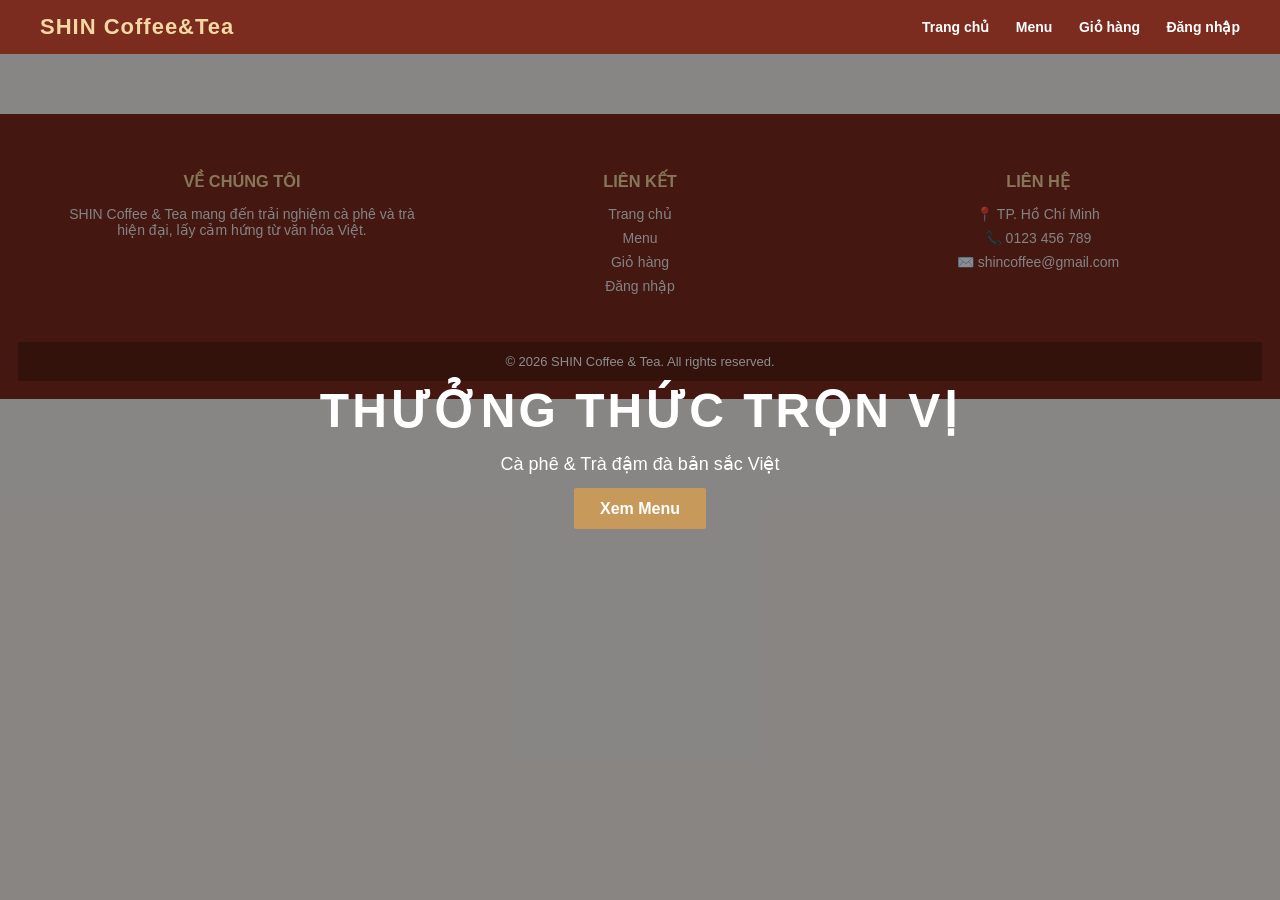
==== index.html @ 24842db2 "Refactor index.html structure and content" ====
<!DOCTYPE html>
<html lang="vi">
<head>
<meta charset="UTF-8">
<title>Shin Coffee & Tea</title>
<link rel="stylesheet" href="css/style.css">
</head>
<body>

<header class="header">
  <div class="logo">SHIN Coffee&Tea</div>
  <nav>
    <a href="index.html">Trang chủ</a>
    <a href="menu.html">Menu</a>
    <a href="cart.html">Giỏ hàng</a>
    <a href="login.html">Đăng nhập</a>
  </nav>
</header>

<section class="slider">
  <div class="slide active" style="background-image:url('https://images.unsplash.com/photo-1509042239860-f550ce710b93')">
    <div class="slide-content">
      <h1>THƯỞNG THỨC TRỌN VỊ</h1>
      <p>Cà phê & Trà đậm đà bản sắc Việt</p>
      <a href="menu.html" class="btn">Xem Menu</a>
    </div>
  </div>

  <div class="slide" style="background-image:url('https://images.unsplash.com/photo-1511920170033-f8396924c348')">
    <div class="slide-content">
      <h1>PHIN CÀ PHÊ VIỆT</h1>
      <p>Tinh hoa từ hạt cà phê tuyển chọn</p>
      <a href="menu.html" class="btn">Khám phá</a>
    </div>
  </div>

  <div class="slide" style="background-image:url('https://images.unsplash.com/photo-1523906834658-6e24ef2386f9')">
    <div class="slide-content">
      <h1>TRÀ THANH MÁT</h1>
      <p>Thư giãn mỗi ngày</p>
      <a href="menu.html" class="btn">Xem ngay</a>
    </div>
  </div>
</section>

<footer class="footer">
  <div class="footer-container">

    <div class="footer-col">
      <h3>VỀ CHÚNG TÔI</h3>
      <p>
        SHIN Coffee & Tea mang đến trải nghiệm cà phê và trà hiện đại,
        lấy cảm hứng từ văn hóa Việt.
      </p>
    </div>

    <div class="footer-col">
      <h3>LIÊN KẾT</h3>
      <a href="index.html">Trang chủ</a>
      <a href="menu.html">Menu</a>
      <a href="cart.html">Giỏ hàng</a>
      <a href="login.html">Đăng nhập</a>
    </div>

    <div class="footer-col">
      <h3>LIÊN HỆ</h3>
      <p>📍 TP. Hồ Chí Minh</p>
      <p>📞 0123 456 789</p>
      <p>✉️ shincoffee@gmail.com</p>
    </div>

  </div>

  <div class="footer-bottom">
    © 2026 SHIN Coffee & Tea. All rights reserved.
  </div>
</footer>

<!-- ✅ FILE JS SLIDER -->
<script src="js/slider.js"></script>

</body>
</html>
---- css/style.css ----
/* RESET */
* {
  margin: 0;
  padding: 0;
  box-sizing: border-box;
}

/* FONT + BODY */
body {
  font-family: Arial, Helvetica, sans-serif;
  background-color: #f7f3ef;
  color: #2c2c2c;
}

/* ===== HEADER (Giống Highlands) ===== */
.header {
  position: sticky;
  top: 0;
  z-index: 1000;
  background: #7b2c1f;
  padding: 14px 40px;
  display: flex;
  justify-content: space-between;
  align-items: center;
}

.logo {
  font-size: 22px;
  font-weight: bold;
  color: #f5d7a3;
  letter-spacing: 1px;
}

.header nav a {
  color: white;
  text-decoration: none;
  margin-left: 22px;
  font-weight: bold;
  font-size: 14px;
}

.header nav a:hover {
  color: #f5d7a3;
}

/* ===== HERO BANNER ===== */
.hero {
  width: 100%;
  height: 80vh;
  background:
    linear-gradient(rgba(0,0,0,0.45), rgba(0,0,0,0.45)),
    url("https://images.unsplash.com/photo-1509042239860-f550ce710b93");
  background-size: cover;
  background-position: center;
  display: flex;
  align-items: center;
  justify-content: center;
}

.hero-content {
  text-align: center;
  color: white;
}

.hero-content h1 {
  font-size: 48px;
  letter-spacing: 3px;
  margin-bottom: 15px;
}

.hero-content p {
  font-size: 18px;
  margin-bottom: 25px;
}

/* ===== BUTTON CHUNG ===== */
.btn,
.hero-content a {
  background: #c79a5b;
  color: white;
  text-decoration: none;
  padding: 12px 26px;
  font-weight: bold;
  border-radius: 2px;
}

.btn:hover,
.hero-content a:hover {
  background: #a97c43;
}

/* ===== TITLE ===== */
.title {
  text-align: center;
  font-size: 34px;
  font-weight: bold;
  color: #7b2c1f;
  margin: 50px 0 30px;
}

/* ===== PRODUCT GRID ===== */
.product-grid {
  display: grid;
  grid-template-columns: repeat(auto-fit, minmax(230px, 1fr));
  gap: 25px;
  padding: 0 40px 60px;
}

/* ===== CARD SẢN PHẨM ===== */
.card {
  background: white;
  border-radius: 4px;
  box-shadow: 0 4px 15px rgba(0,0,0,0.08);
  overflow: hidden;
  transition: transform 0.2s, box-shadow 0.2s;
}

.card:hover {
  transform: translateY(-6px);
  box-shadow: 0 8px 25px rgba(0,0,0,0.15);
}

.card img {
  width: 100%;
  height: 180px;
  object-fit: cover;
}

.card h3 {
  padding: 12px;
  font-size: 18px;
}

.price {
  color: #7b2c1f;
  font-weight: bold;
  padding: 0 12px;
}

/* ===== BUTTON MUA ===== */
.card button {
  width: calc(100% - 24px);
  margin: 12px;
  padding: 10px;
  background: #7b2c1f;
  color: white;
  border: none;
  font-weight: bold;
  cursor: pointer;
}

.card button:hover {
  background: #a53b2a;
}

/* ===== LOGIN BOX ===== */
.login-box {
  width: 320px;
  margin: 120px auto;
  padding: 30px;
  background: white;
  box-shadow: 0 4px 20px rgba(0,0,0,0.1);
}

.login-box h2 {
  text-align: center;
  color: #7b2c1f;
  margin-bottom: 20px;
}

.login-box input {
  width: 100%;
  padding: 10px;
  margin-bottom: 12px;
}

.login-box button {
  width: 100%;
  padding: 10px;
  background: #7b2c1f;
  color: white;
  border: none;
  font-weight: bold;
  margin-top: 10px;
}

/* ===== FOOTER ===== */
footer {
  background: #7b2c1f;
  color: white;
  text-align: center;
  padding: 18px;
  font-size: 14px;
}

/* ===== MOBILE ===== */
@media (max-width: 768px) {
  .hero-content h1 {
    font-size: 34px;
  }

  .header {
    flex-direction: column;
  }

  .header nav {
    margin-top: 10px;
  }
}
``
/* ===== SLIDER HIGHLANDS STYLE ===== */
.slider {
  position: relative;
  height: 80vh;
  overflow: hidden;
}

.slide {
  position: absolute;
  inset: 0;
  background-size: cover;
  background-position: center;
  opacity: 0;
  transition: opacity 1s ease-in-out;
  display: flex;
  align-items: center;
  justify-content: center;
}

.slide.active {
  opacity: 1;
}

.slide::before {
  content: "";
  position: absolute;
  inset: 0;
  background: rgba(0,0,0,0.45);
}

.slide-content {
  position: relative;
  color: white;
  text-align: center;
  z-index: 2;
}

.slide-content h1 {
  font-size: 48px;
  letter-spacing: 3px;
  margin-bottom: 15px;
}

.slide-content p {
  font-size: 18px;
  margin-bottom: 25px;
}
/* ===== FOOTER ===== */
.footer {
  background: #7b2c1f;
  color: white;
  margin-top: 60px;
}

.footer-container {
  display: grid;
  grid-template-columns: repeat(auto-fit, minmax(220px, 1fr));
  padding: 40px;
  gap: 30px;
}

.footer-col h3 {
  color: #f5d7a3;
  margin-bottom: 15px;
}

.footer-col p,
.footer-col a {
  font-size: 14px;
  color: #eee;
  text-decoration: none;
  display: block;
  margin-bottom: 8px;
}

.footer-col a:hover {
  color: #f5d7a3;
}

.footer-bottom {
  text-align: center;
  background: #5e2016;
  padding: 12px;
  font-size: 13px;
}
``
/* FIX HEADER ĐÈ SLIDER */
.slider {
  margin-top: 70px;
}
``
body {
  position: relative;
}
``
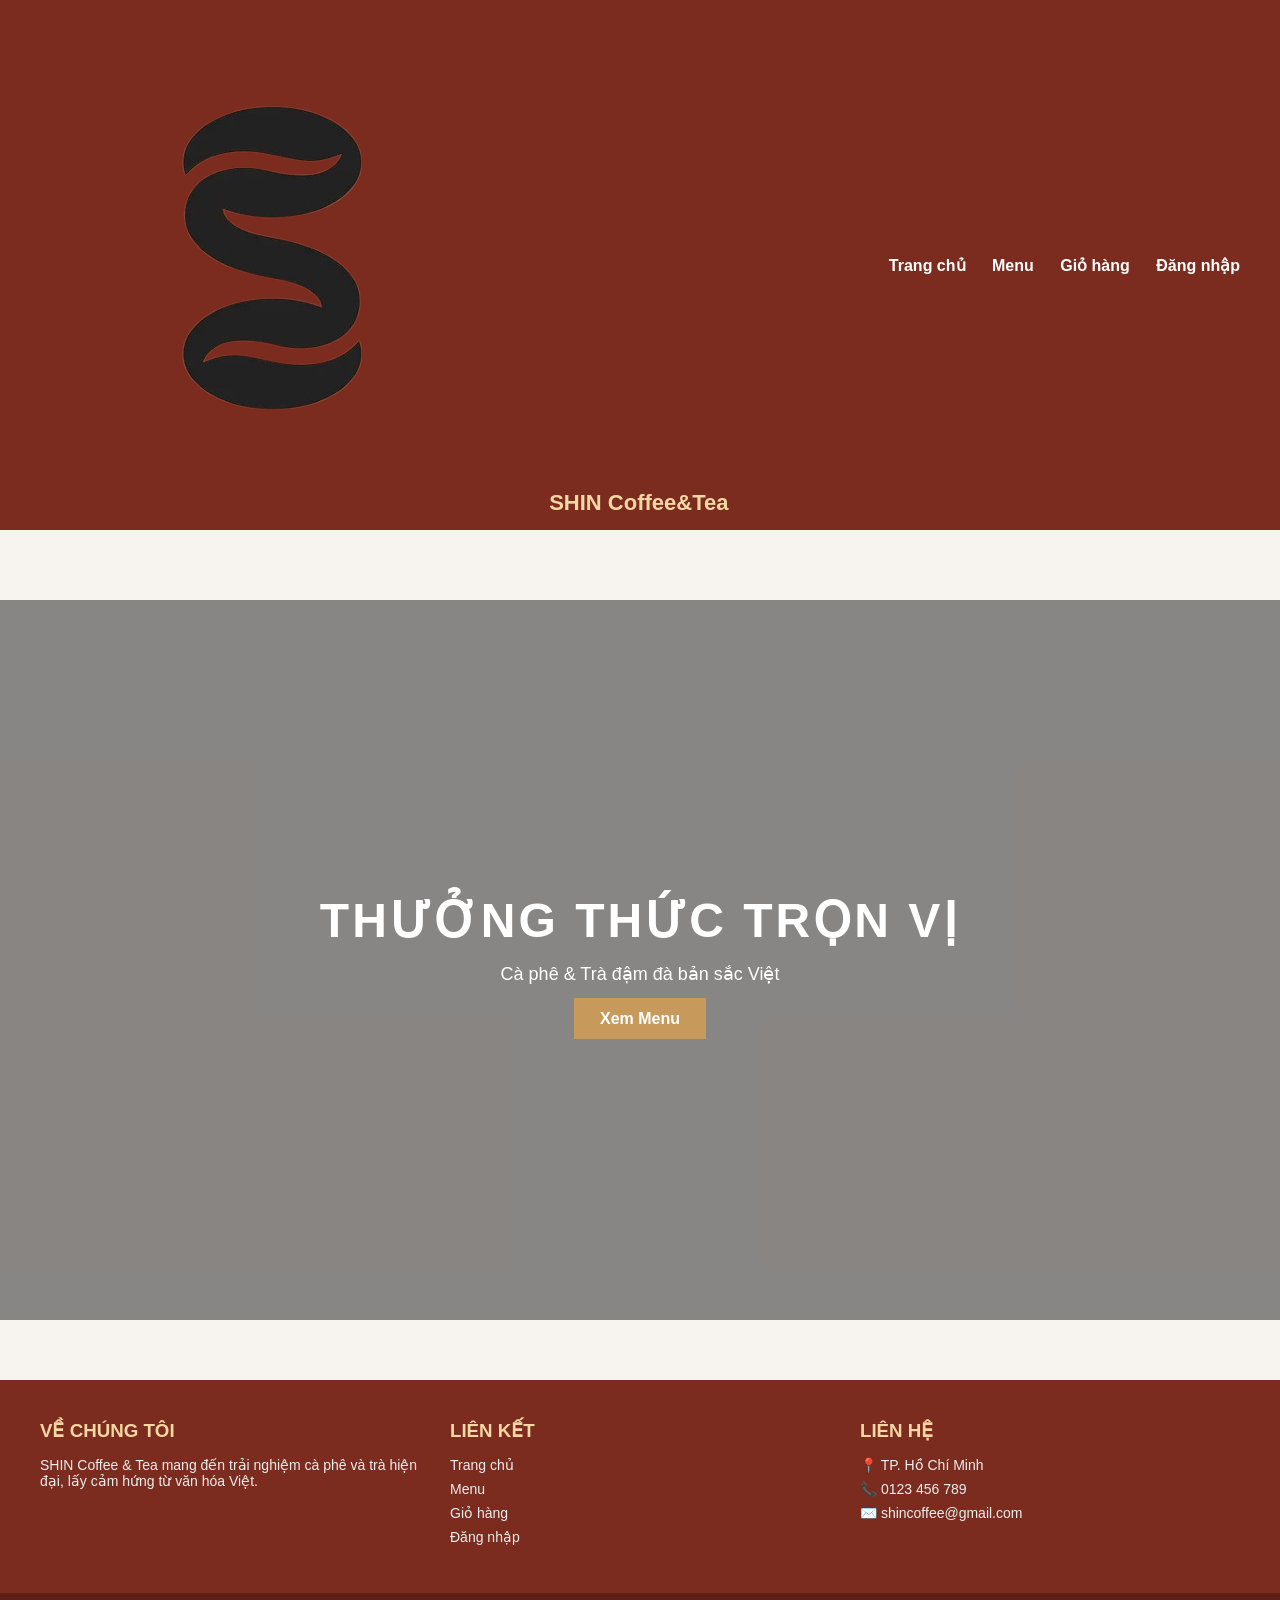
==== commit 4fd4fa46: "Update index.html with logo and footer content" ====
--- a/index.html
+++ b/index.html
@@ -8,7 +8,10 @@
 <body>
 
 <header class="header">
-  <div class="logo">SHIN Coffee&Tea</div>
+  <div class="logo">
+  <img src="images/logo.png" alt="SHIN Coffee & Tea">
+  <span>SHIN Coffee&Tea</span>
+</div>
   <nav>
     <a href="index.html">Trang chủ</a>
     <a href="menu.html">Menu</a>
--- a/css/style.css
+++ b/css/style.css
@@ -5,14 +5,14 @@
   box-sizing: border-box;
 }
 
-/* FONT + BODY */
+/* BODY */
 body {
   font-family: Arial, Helvetica, sans-serif;
   background-color: #f7f3ef;
   color: #2c2c2c;
 }
 
-/* ===== HEADER (Giống Highlands) ===== */
+/* ===== HEADER ===== */
 .header {
   position: sticky;
   top: 0;
@@ -28,7 +28,6 @@
   font-size: 22px;
   font-weight: bold;
   color: #f5d7a3;
-  letter-spacing: 1px;
 }
 
 .header nav a {
@@ -36,182 +35,17 @@
   text-decoration: none;
   margin-left: 22px;
   font-weight: bold;
-  font-size: 14px;
 }
 
 .header nav a:hover {
   color: #f5d7a3;
 }
 
-/* ===== HERO BANNER ===== */
-.hero {
-  width: 100%;
-  height: 80vh;
-  background:
-    linear-gradient(rgba(0,0,0,0.45), rgba(0,0,0,0.45)),
-    url("https://images.unsplash.com/photo-1509042239860-f550ce710b93");
-  background-size: cover;
-  background-position: center;
-  display: flex;
-  align-items: center;
-  justify-content: center;
-}
-
-.hero-content {
-  text-align: center;
-  color: white;
-}
-
-.hero-content h1 {
-  font-size: 48px;
-  letter-spacing: 3px;
-  margin-bottom: 15px;
-}
-
-.hero-content p {
-  font-size: 18px;
-  margin-bottom: 25px;
-}
-
-/* ===== BUTTON CHUNG ===== */
-.btn,
-.hero-content a {
-  background: #c79a5b;
-  color: white;
-  text-decoration: none;
-  padding: 12px 26px;
-  font-weight: bold;
-  border-radius: 2px;
-}
-
-.btn:hover,
-.hero-content a:hover {
-  background: #a97c43;
-}
-
-/* ===== TITLE ===== */
-.title {
-  text-align: center;
-  font-size: 34px;
-  font-weight: bold;
-  color: #7b2c1f;
-  margin: 50px 0 30px;
-}
-
-/* ===== PRODUCT GRID ===== */
-.product-grid {
-  display: grid;
-  grid-template-columns: repeat(auto-fit, minmax(230px, 1fr));
-  gap: 25px;
-  padding: 0 40px 60px;
-}
-
-/* ===== CARD SẢN PHẨM ===== */
-.card {
-  background: white;
-  border-radius: 4px;
-  box-shadow: 0 4px 15px rgba(0,0,0,0.08);
-  overflow: hidden;
-  transition: transform 0.2s, box-shadow 0.2s;
-}
-
-.card:hover {
-  transform: translateY(-6px);
-  box-shadow: 0 8px 25px rgba(0,0,0,0.15);
-}
-
-.card img {
-  width: 100%;
-  height: 180px;
-  object-fit: cover;
-}
-
-.card h3 {
-  padding: 12px;
-  font-size: 18px;
-}
-
-.price {
-  color: #7b2c1f;
-  font-weight: bold;
-  padding: 0 12px;
-}
-
-/* ===== BUTTON MUA ===== */
-.card button {
-  width: calc(100% - 24px);
-  margin: 12px;
-  padding: 10px;
-  background: #7b2c1f;
-  color: white;
-  border: none;
-  font-weight: bold;
-  cursor: pointer;
-}
-
-.card button:hover {
-  background: #a53b2a;
-}
-
-/* ===== LOGIN BOX ===== */
-.login-box {
-  width: 320px;
-  margin: 120px auto;
-  padding: 30px;
-  background: white;
-  box-shadow: 0 4px 20px rgba(0,0,0,0.1);
-}
-
-.login-box h2 {
-  text-align: center;
-  color: #7b2c1f;
-  margin-bottom: 20px;
-}
-
-.login-box input {
-  width: 100%;
-  padding: 10px;
-  margin-bottom: 12px;
-}
-
-.login-box button {
-  width: 100%;
-  padding: 10px;
-  background: #7b2c1f;
-  color: white;
-  border: none;
-  font-weight: bold;
-  margin-top: 10px;
-}
-
-/* ===== FOOTER ===== */
-footer {
-  background: #7b2c1f;
-  color: white;
-  text-align: center;
-  padding: 18px;
-  font-size: 14px;
-}
-
-/* ===== MOBILE ===== */
-@media (max-width: 768px) {
-  .hero-content h1 {
-    font-size: 34px;
-  }
-
-  .header {
-    flex-direction: column;
-  }
-
-  .header nav {
-    margin-top: 10px;
-  }
-}
-``
-/* ===== SLIDER HIGHLANDS STYLE ===== */
+/* ===== SLIDER ===== */
 .slider {
   position: relative;
   height: 80vh;
+  margin-top: 70px;
   overflow: hidden;
 }
 
@@ -235,14 +69,14 @@
   content: "";
   position: absolute;
   inset: 0;
-  background: rgba(0,0,0,0.45);
+  background: rgba(0, 0, 0, 0.45);
 }
 
 .slide-content {
   position: relative;
-  color: white;
+  z-index: 2;
   text-align: center;
-  z-index: 2;
+  color: white;
 }
 
 .slide-content h1 {
@@ -255,6 +89,20 @@
   font-size: 18px;
   margin-bottom: 25px;
 }
+
+/* BUTTON */
+.btn {
+  background: #c79a5b;
+  color: white;
+  text-decoration: none;
+  padding: 12px 26px;
+  font-weight: bold;
+}
+
+.btn:hover {
+  background: #a97c43;
+}
+
 /* ===== FOOTER ===== */
 .footer {
   background: #7b2c1f;
@@ -293,13 +141,83 @@
   padding: 12px;
   font-size: 13px;
 }
+
+/* ===== MOBILE ===== */
+@media (max-width: 768px) {
+  .slide-content h1 {
+    font-size: 34px;
+  }
+
+  .header {
+    flex-direction: column;
+  }
+
+  .header nav {
+    margin-top: 10px;
+  }
+}
+/* ===== MENU ===== */
+.menu-title {
+  text-align: center;
+  font-size: 36px;
+  color: #7b2c1f;
+  margin: 40px 0 20px;
+}
+
+.menu-section {
+  max-width: 1100px;
+  margin: 0 auto 40px;
+  padding: 0 20px;
+}
+
+.menu-section h3 {
+  color: #7b2c1f;
+  margin-bottom: 15px;
+  border-bottom: 2px solid #c79a5b;
+  display: inline-block;
+}
+
+.menu-grid {
+  display: grid;
+  grid-template-columns: repeat(auto-fit, minmax(220px, 1fr));
+  gap: 20px;
+}
+
+.menu-item {
+  background: white;
+  display: flex;
+  align-items: center;
+  padding: 10px;
+  box-shadow: 0 2px 8px rgba(0,0,0,0.08);
+}
+
+.menu-item img {
+  width: 70px;
+  height: 70px;
+  object-fit: cover;
+  margin-right: 10px;
+}
+
+.menu-info {
+  flex: 1;
+}
+
+.menu-info h4 {
+  font-size: 15px;
+  margin-bottom: 4px;
+}
+
+.menu-info span {
+  color: #7b2c1f;
+  font-weight: bold;
+}
+
+.menu-item button {
+  background: #7b2c1f;
+  color: white;
+  border: none;
+  width: 30px;
+  height: 30px;
+  cursor: pointer;
+}
 ``
-/* FIX HEADER ĐÈ SLIDER */
-.slider {
-  margin-top: 70px;
-}
-``
-body {
-  position: relative;
-}
-``
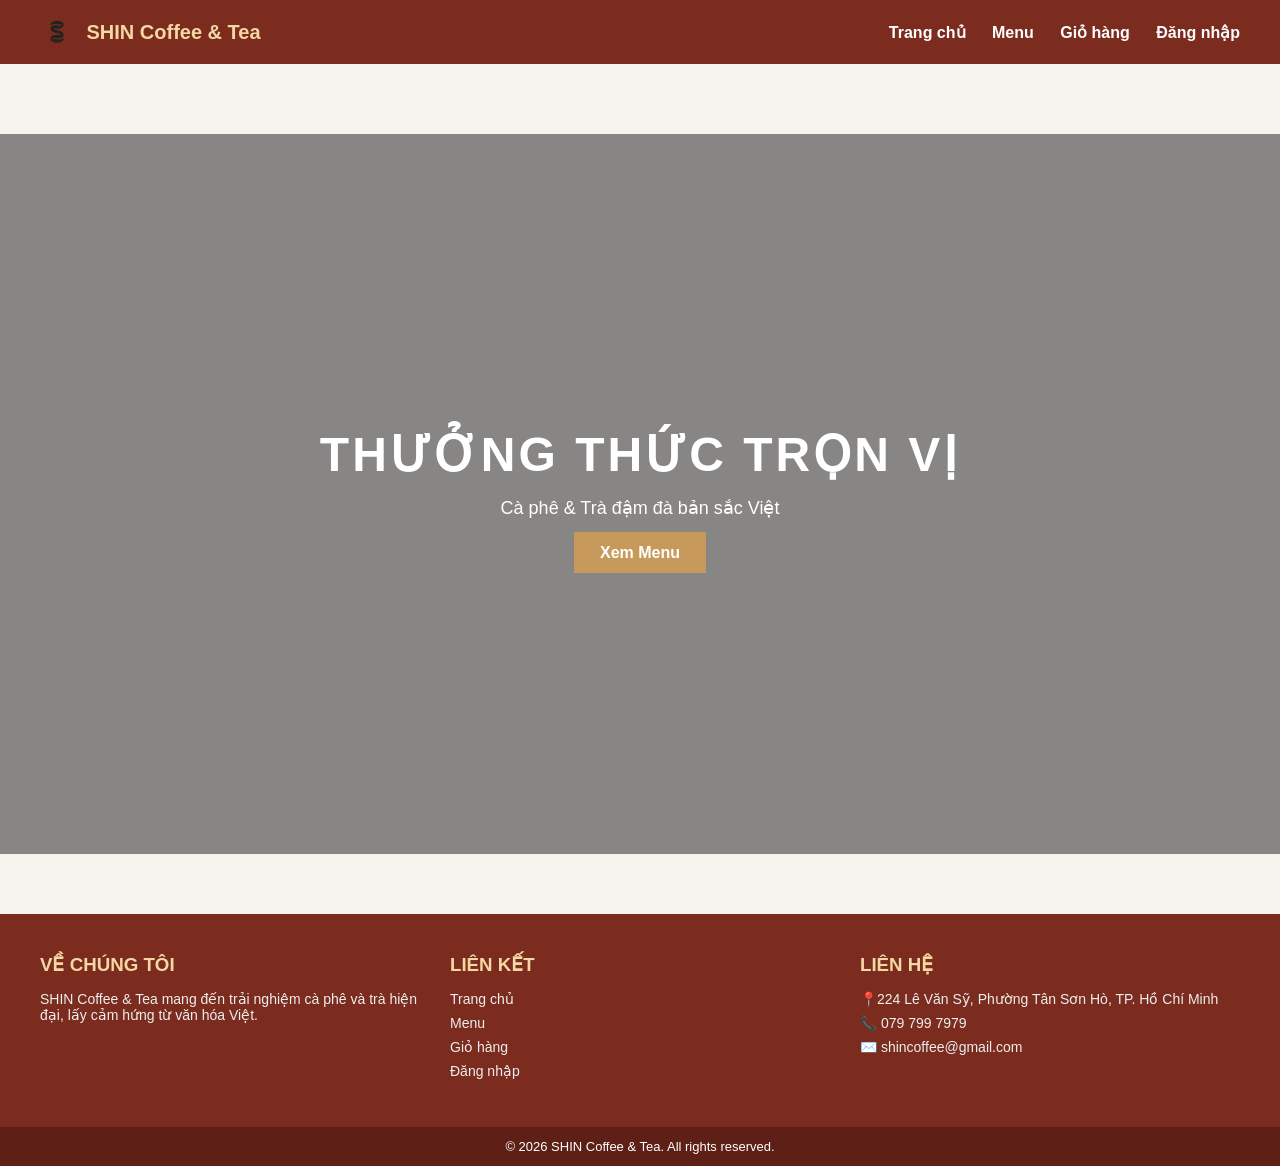
==== commit f6b95fd2: "Modify footer details in index.html Updated footer contact information and address." ====
--- a/index.html
+++ b/index.html
@@ -10,7 +10,7 @@
 <header class="header">
   <div class="logo">
   <img src="images/logo.png" alt="SHIN Coffee & Tea">
-  <span>SHIN Coffee&Tea</span>
+  <span>SHIN Coffee & Tea</span>
 </div>
   <nav>
     <a href="index.html">Trang chủ</a>
@@ -67,8 +67,8 @@
 
     <div class="footer-col">
       <h3>LIÊN HỆ</h3>
-      <p>📍 TP. Hồ Chí Minh</p>
-      <p>📞 0123 456 789</p>
+      <p>📍224 Lê Văn Sỹ, Phường Tân Sơn Hò, TP. Hồ Chí Minh</p>
+      <p>📞 079 799 7979</p>
       <p>✉️ shincoffee@gmail.com</p>
     </div>
 
--- a/css/style.css
+++ b/css/style.css
@@ -24,11 +24,21 @@
   align-items: center;
 }
 
+
 .logo {
-  font-size: 22px;
-  font-weight: bold;
-  color: #f5d7a3;
-}
+  display: flex;
+  align-items: center;
+  gap: 10px;
+  font-size: 20px;
+  font-weight: bold;
+  color: #f5d7a3;
+}
+
+.logo img {
+  height: 36px;
+  width: auto;
+}
+
 
 .header nav a {
   color: white;
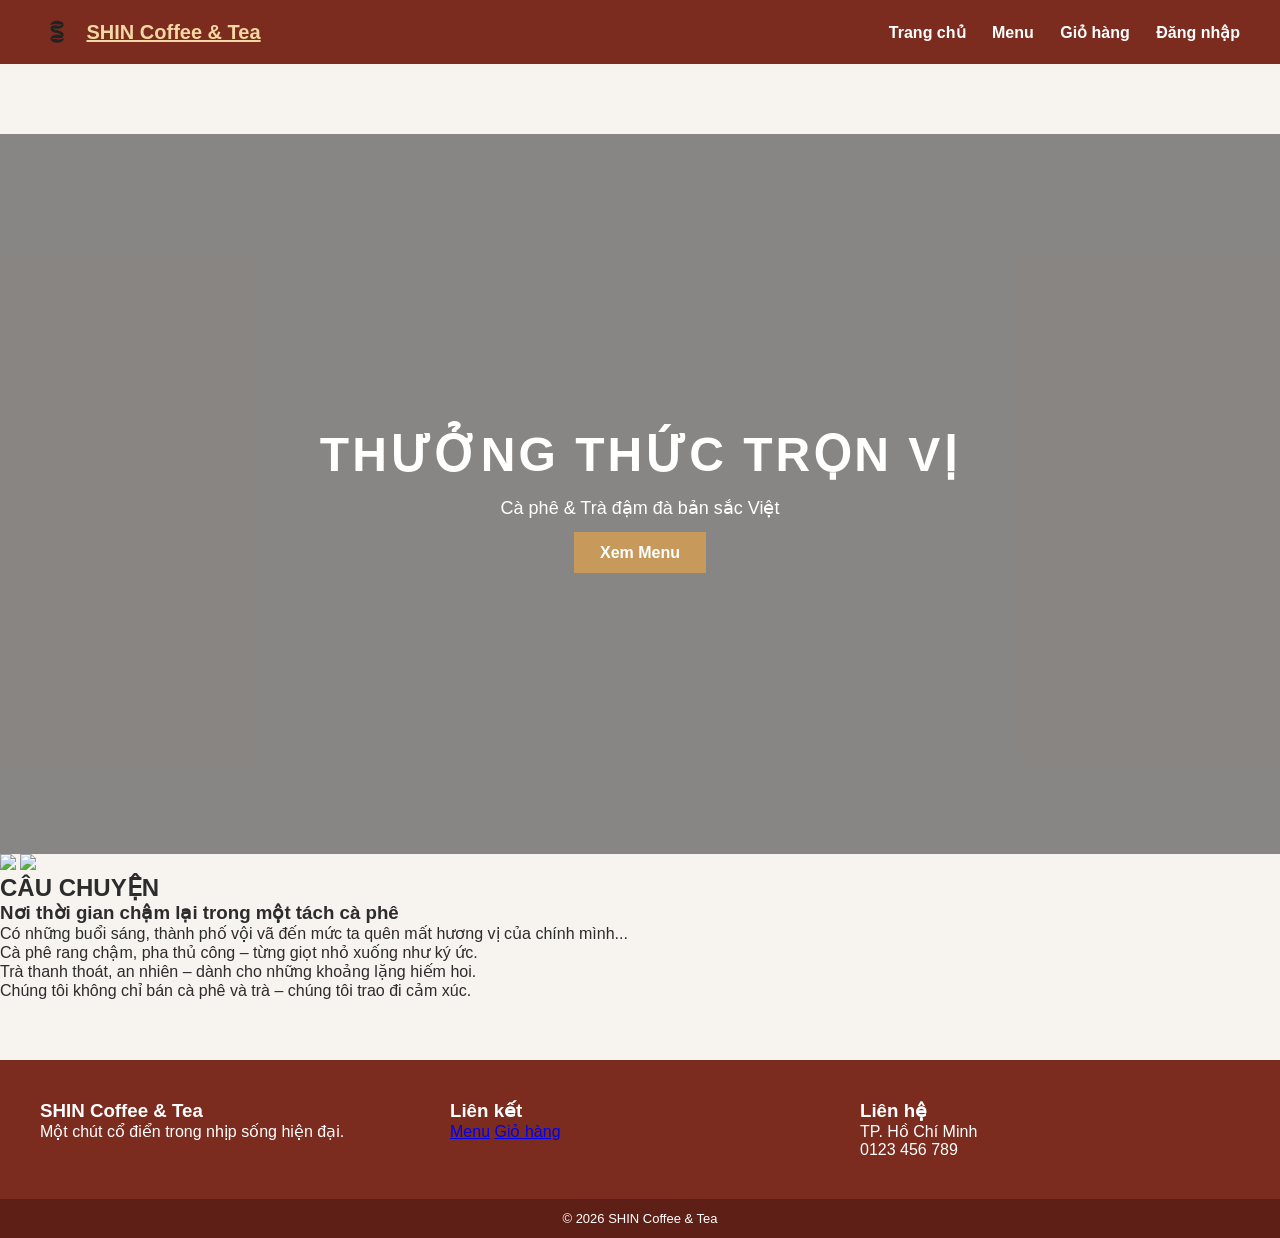
==== commit 25241a50: "Refactor index.html structure and content" ====
--- a/index.html
+++ b/index.html
@@ -1,17 +1,17 @@
 <!DOCTYPE html>
 <html lang="vi">
 <head>
-<meta charset="UTF-8">
-<title>Shin Coffee & Tea</title>
-<link rel="stylesheet" href="css/style.css">
+  <meta charset="UTF-8">
+  <title>SHIN Coffee & Tea</title>
+  <link rel="stylesheet" href="css/style.css">
 </head>
 <body>
 
 <header class="header">
-  <div class="logo">
-  <img src="images/logo.png" alt="SHIN Coffee & Tea">
-  <span>SHIN Coffee & Tea</span>
-</div>
+  <a href="index.html" class="logo">
+    <img src="images/logo.png" alt="SHIN Coffee & Tea">
+    <span>SHIN Coffee & Tea</span>
+  </a>
   <nav>
     <a href="index.html">Trang chủ</a>
     <a href="menu.html">Menu</a>
@@ -46,41 +46,43 @@
   </div>
 </section>
 
+<section class="story">
+  <div class="story-container">
+    <div class="story-image">
+      <img src="https://images.unsplash.com/photo-1495474472287-4d71bcdd2085">
+      <img src="https://images.unsplash.com/photo-1504754524776-8f4f37790ca0">
+    </div>
+    <div class="story-content">
+      <h2>CÂU CHUYỆN</h2>
+      <h3>Nơi thời gian chậm lại trong một tách cà phê</h3>
+      <p>Có những buổi sáng, thành phố vội vã đến mức ta quên mất hương vị của chính mình...</p>
+      <p>Cà phê rang chậm, pha thủ công – từng giọt nhỏ xuống như ký ức.</p>
+      <p>Trà thanh thoát, an nhiên – dành cho những khoảng lặng hiếm hoi.</p>
+      <p class="highlight">Chúng tôi không chỉ bán cà phê và trà – chúng tôi trao đi cảm xúc.</p>
+    </div>
+  </div>
+</section>
+
 <footer class="footer">
   <div class="footer-container">
-
-    <div class="footer-col">
-      <h3>VỀ CHÚNG TÔI</h3>
-      <p>
-        SHIN Coffee & Tea mang đến trải nghiệm cà phê và trà hiện đại,
-        lấy cảm hứng từ văn hóa Việt.
-      </p>
+    <div>
+      <h3>SHIN Coffee & Tea</h3>
+      <p>Một chút cổ điển trong nhịp sống hiện đại.</p>
     </div>
-
-    <div class="footer-col">
-      <h3>LIÊN KẾT</h3>
-      <a href="index.html">Trang chủ</a>
+    <div>
+      <h3>Liên kết</h3>
       <a href="menu.html">Menu</a>
       <a href="cart.html">Giỏ hàng</a>
-      <a href="login.html">Đăng nhập</a>
     </div>
-
-    <div class="footer-col">
-      <h3>LIÊN HỆ</h3>
-      <p>📍224 Lê Văn Sỹ, Phường Tân Sơn Hò, TP. Hồ Chí Minh</p>
-      <p>📞 079 799 7979</p>
-      <p>✉️ shincoffee@gmail.com</p>
+    <div>
+      <h3>Liên hệ</h3>
+      <p>TP. Hồ Chí Minh</p>
+      <p>0123 456 789</p>
     </div>
-
   </div>
-
-  <div class="footer-bottom">
-    © 2026 SHIN Coffee & Tea. All rights reserved.
-  </div>
+  <div class="footer-bottom">© 2026 SHIN Coffee & Tea</div>
 </footer>
 
-<!-- ✅ FILE JS SLIDER -->
 <script src="js/slider.js"></script>
-
 </body>
 </html>
--- a/css/style.css
+++ b/css/style.css
@@ -231,3 +231,48 @@
   cursor: pointer;
 }
 ``
+/* ===== CART ===== */
+.cart-container {
+  max-width: 900px;
+  margin: 0 auto;
+  padding: 20px;
+}
+
+.cart-item {
+  display: flex;
+  align-items: center;
+  background: white;
+  padding: 12px;
+  margin-bottom: 12px;
+  box-shadow: 0 2px 8px rgba(0,0,0,0.1);
+}
+
+.cart-item img {
+  width: 70px;
+  height: 70px;
+  object-fit: cover;
+  margin-right: 15px;
+}
+
+.cart-info {
+  flex: 1;
+}
+
+.cart-item button {
+  background: #7b2c1f;
+  color: white;
+  border: none;
+  padding: 6px 10px;
+  cursor: pointer;
+}
+
+.cart-summary {
+  max-width: 900px;
+  margin: 20px auto;
+  padding: 20px;
+  background: #fff;
+  display: flex;
+  justify-content: space-between;
+  align-items: center;
+}
+``
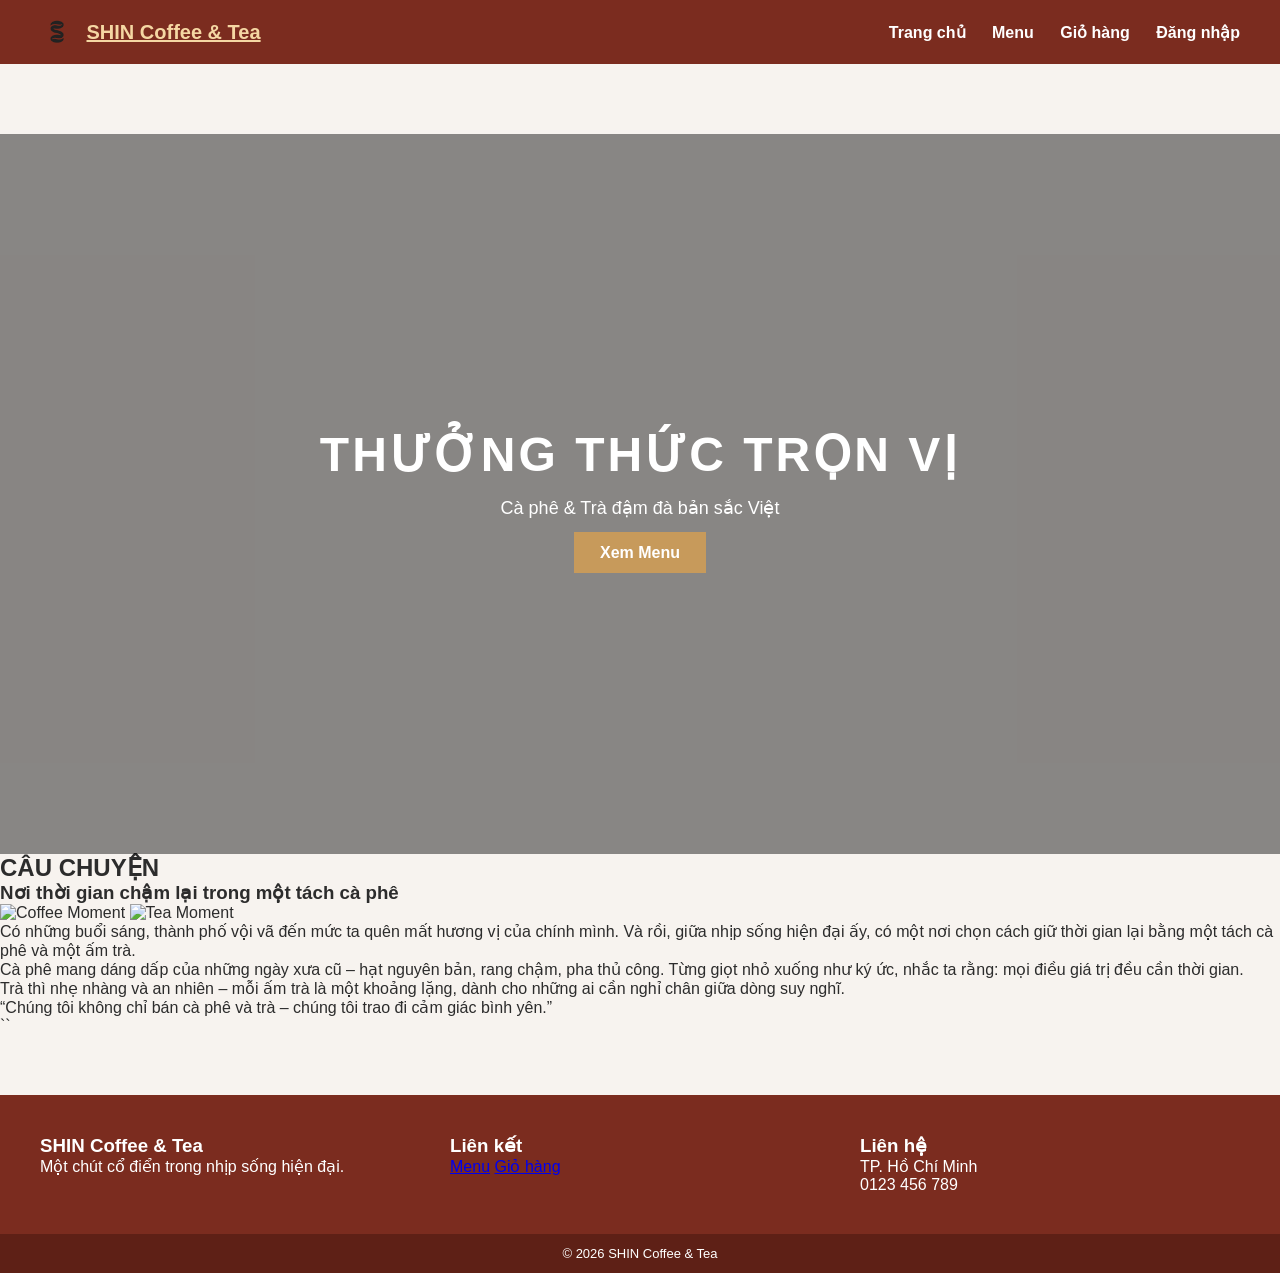
==== commit 311d6db8: "Update index.html" ====
--- a/index.html
+++ b/index.html
@@ -46,22 +46,48 @@
   </div>
 </section>
 
-<section class="story">
-  <div class="story-container">
-    <div class="story-image">
-      <img src="https://images.unsplash.com/photo-1495474472287-4d71bcdd2085">
-      <img src="https://images.unsplash.com/photo-1504754524776-8f4f37790ca0">
+<section class="story fade-in">
+  <div class="story-wrapper">
+
+    <h2 class="story-title">CÂU CHUYỆN</h2>
+    <h3 class="story-subtitle">
+      Nơi thời gian chậm lại trong một tách cà phê
+    </h3>
+
+    <div class="story-media">
+      <img src="https://images.unsplash.com/photo-1495474472287-4d71bcdd2085" alt="Coffee Moment">
+      <img src="https://images.unsplash.com/photo-1504754524776-8f4f37790ca0" alt="Tea Moment">
     </div>
-    <div class="story-content">
-      <h2>CÂU CHUYỆN</h2>
-      <h3>Nơi thời gian chậm lại trong một tách cà phê</h3>
-      <p>Có những buổi sáng, thành phố vội vã đến mức ta quên mất hương vị của chính mình...</p>
-      <p>Cà phê rang chậm, pha thủ công – từng giọt nhỏ xuống như ký ức.</p>
-      <p>Trà thanh thoát, an nhiên – dành cho những khoảng lặng hiếm hoi.</p>
-      <p class="highlight">Chúng tôi không chỉ bán cà phê và trà – chúng tôi trao đi cảm xúc.</p>
+
+    <div class="story-text">
+      <p>
+        Có những buổi sáng, thành phố vội vã đến mức ta quên mất hương vị của chính mình.
+        Và rồi, giữa nhịp sống hiện đại ấy, có một nơi chọn cách giữ thời gian lại
+        bằng một tách cà phê và một ấm trà.
+      </p>
+
+      <p>
+        Cà phê mang dáng dấp của những ngày xưa cũ –
+        hạt nguyên bản, rang chậm, pha thủ công.
+        Từng giọt nhỏ xuống như ký ức, nhắc ta rằng:
+        mọi điều giá trị đều cần thời gian.
+      </p>
+
+      <p>
+        Trà thì nhẹ nhàng và an nhiên –
+        mỗi ấm trà là một khoảng lặng,
+        dành cho những ai cần nghỉ chân giữa dòng suy nghĩ.
+      </p>
+
+      <p class="story-quote">
+        “Chúng tôi không chỉ bán cà phê và trà –  
+        chúng tôi trao đi cảm giác bình yên.”
+      </p>
     </div>
+
   </div>
 </section>
+``
 
 <footer class="footer">
   <div class="footer-container">
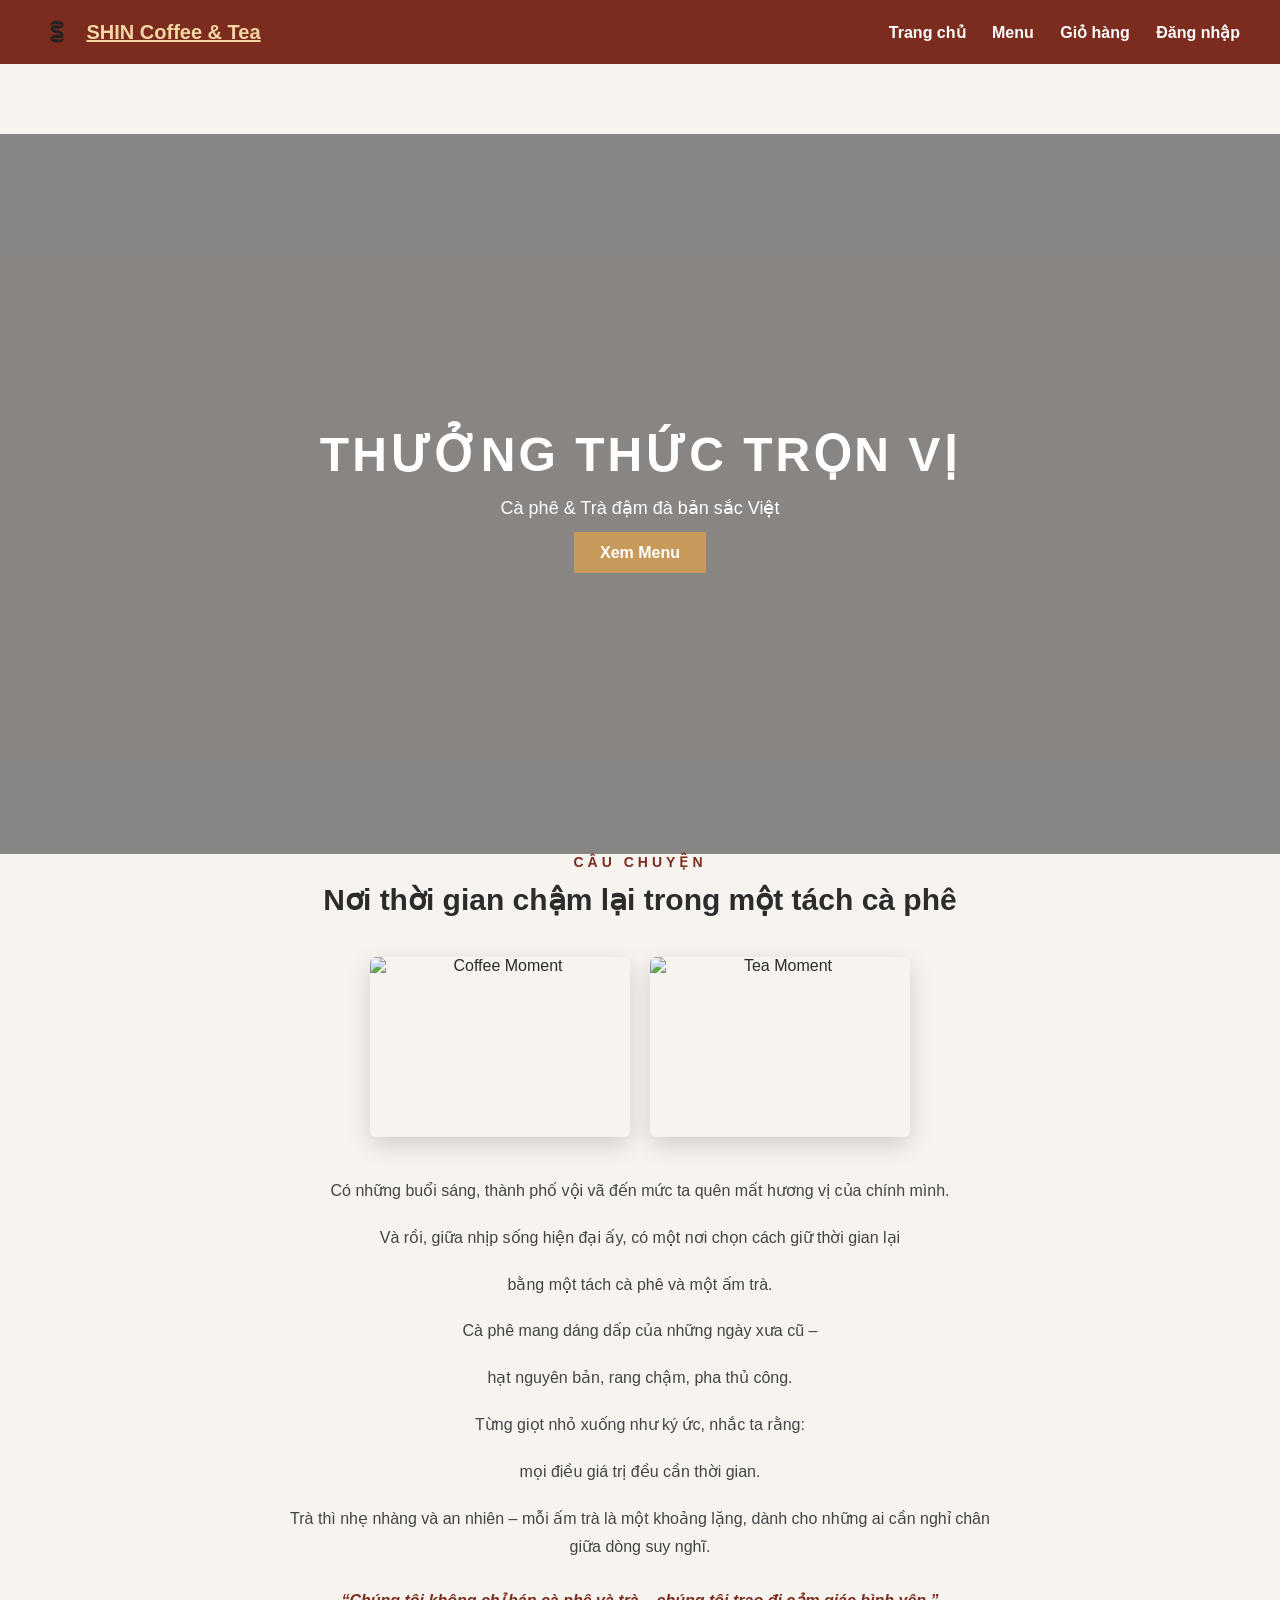
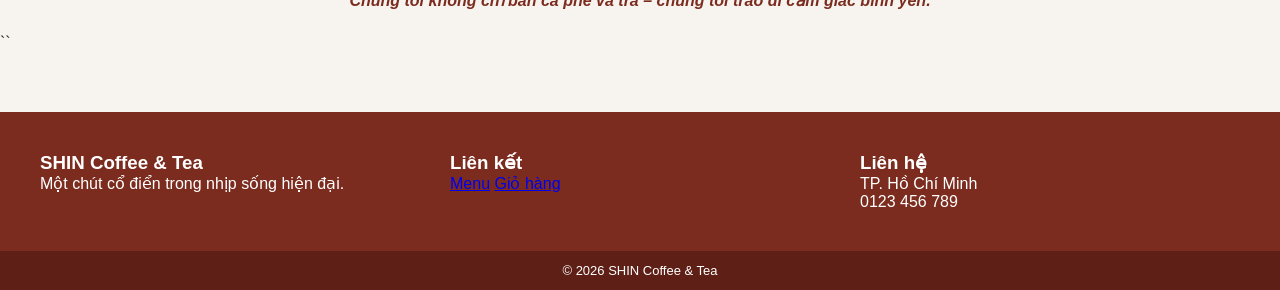
==== commit 6766c85d: "Update index.html" ====
--- a/index.html
+++ b/index.html
@@ -56,20 +56,25 @@
 
     <div class="story-media">
       <img src="https://images.unsplash.com/photo-1495474472287-4d71bcdd2085" alt="Coffee Moment">
-      <img src="https://images.unsplash.com/photo-1504754524776-8f4f37790ca0" alt="Tea Moment">
+      <img src="https://images.unsplash.com/photo-1542372147193-a7aca54189cd?q=80&w=387&auto=format&fit=crop&ixlib=rb-4.1.0&ixid=M3wxMjA3fDB8MHxwaG90by1wYWdlfHx8fGVufDB8fHx8fA%3D%3D" alt="Tea Moment">
     </div>
 
     <div class="story-text">
       <p>
         Có những buổi sáng, thành phố vội vã đến mức ta quên mất hương vị của chính mình.
+      </p>
         Và rồi, giữa nhịp sống hiện đại ấy, có một nơi chọn cách giữ thời gian lại
+      </p>
         bằng một tách cà phê và một ấm trà.
       </p>
 
       <p>
         Cà phê mang dáng dấp của những ngày xưa cũ –
+      </p>
         hạt nguyên bản, rang chậm, pha thủ công.
+      </p>
         Từng giọt nhỏ xuống như ký ức, nhắc ta rằng:
+      </p>
         mọi điều giá trị đều cần thời gian.
       </p>
 
--- a/css/style.css
+++ b/css/style.css
@@ -276,3 +276,97 @@
   align-items: center;
 }
 ``
+/* ===== STORY SECTION (FIX GỌN + ĐẸP) ===== */
+.story {
+  background: #fffaf4;
+  padding: 90px 20px;
+}
+
+.story-wrapper {
+  max-width: 900px;
+  margin: 0 auto;
+  text-align: center;
+}
+
+/* TITLE */
+.story-title {
+  font-size: 14px;
+  letter-spacing: 4px;
+  color: #7b2c1f;
+  margin-bottom: 12px;
+}
+
+.story-subtitle {
+  font-size: 30px;
+  margin-bottom: 40px;
+  color: #2c2c2c;
+}
+
+/* IMAGE */
+.story-media {
+  display: flex;
+  gap: 20px;
+  justify-content: center;
+  margin-bottom: 40px;
+}
+
+.story-media img {
+  width: 260px;              /* ✅ FIX ẢNH NHỎ LẠI */
+  height: 180px;
+  object-fit: cover;
+  border-radius: 6px;
+  box-shadow: 0 8px 25px rgba(0,0,0,0.15);
+}
+
+/* TEXT */
+.story-text {
+  max-width: 720px;
+  margin: 0 auto;
+  font-size: 16px;
+  line-height: 1.8;
+  color: #444;
+}
+
+.story-text p {
+  margin-bottom: 18px;
+}
+
+/* QUOTE */
+.story-quote {
+  margin-top: 25px;
+  font-style: italic;
+  color: #7b2c1f;
+  font-weight: bold;
+}
+
+/* ===== HIỆU ỨNG FADE-IN ===== */
+.fade-in {
+  animation: fadeUp 1.2s ease forwards;
+}
+
+@keyframes fadeUp {
+  from {
+    opacity: 0;
+    transform: translateY(30px);
+  }
+  to {
+    opacity: 1;
+    transform: translateY(0);
+  }
+}
+
+/* MOBILE */
+@media (max-width: 768px) {
+  .story-media {
+    flex-direction: column;
+  }
+
+  .story-media img {
+    width: 100%;
+    height: 200px;
+  }
+
+  .story-subtitle {
+    font-size: 24px;
+  }
+}
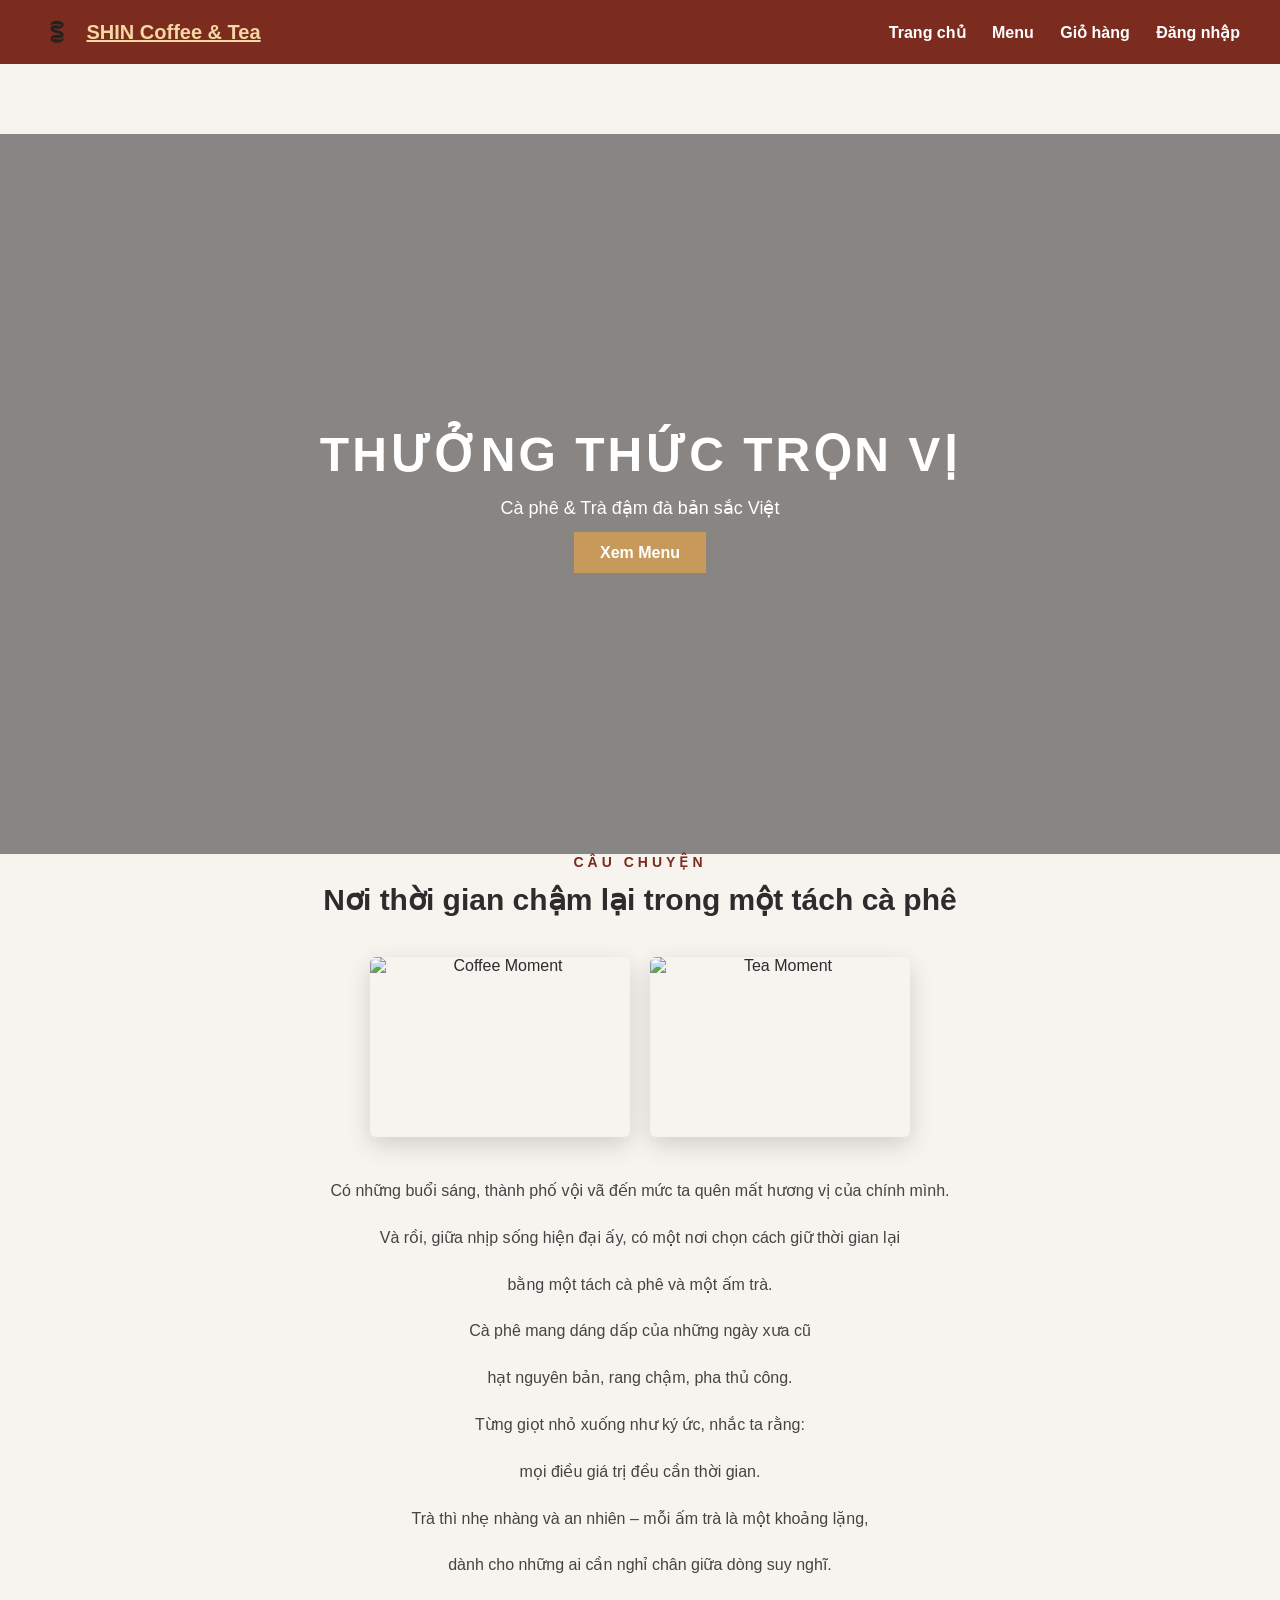
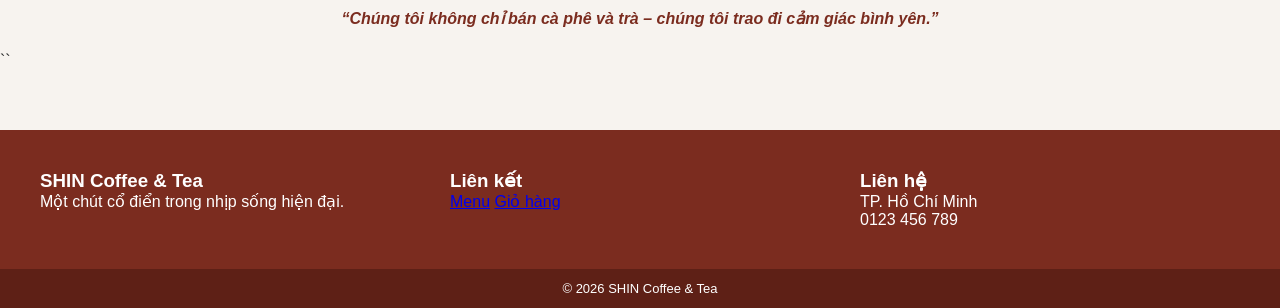
==== commit 61df555c: "Update index.html" ====
--- a/index.html
+++ b/index.html
@@ -29,7 +29,7 @@
     </div>
   </div>
 
-  <div class="slide" style="background-image:url('https://images.unsplash.com/photo-1511920170033-f8396924c348')">
+  <div class="slide" style="background-image:url('https://media.istockphoto.com/id/1164212479/vi/anh/c%C3%A0-ph%C3%AA-nh%E1%BB%8F-gi%E1%BB%8Dt-%C4%91en-vi%E1%BB%87t-nam-m%C3%A1y-pha-c%C3%A0-ph%C3%AA-truy%E1%BB%81n-th%E1%BB%91ng-vi%E1%BB%87t-nam-phin-v%C3%A0-%E1%BA%A5m-c%E1%BB%95-ng%E1%BB%97ng-tr%C3%AAn-c%C3%A1c.jpg?s=2048x2048&w=is&k=20&c=66FMt9q0MUj6DbmdjoPY-pqHXZDHRjFqJB3JxJCihJo=')">
     <div class="slide-content">
       <h1>PHIN CÀ PHÊ VIỆT</h1>
       <p>Tinh hoa từ hạt cà phê tuyển chọn</p>
@@ -37,7 +37,7 @@
     </div>
   </div>
 
-  <div class="slide" style="background-image:url('https://images.unsplash.com/photo-1523906834658-6e24ef2386f9')">
+  <div class="slide" style="background-image:url('https://images.unsplash.com/photo-1567922045116-2a00fae2ed03?q=80&w=435&auto=format&fit=crop&ixlib=rb-4.1.0&ixid=M3wxMjA3fDB8MHxwaG90by1wYWdlfHx8fGVufDB8fHx8fA%3D%3D')">
     <div class="slide-content">
       <h1>TRÀ THANH MÁT</h1>
       <p>Thư giãn mỗi ngày</p>
@@ -69,7 +69,7 @@
       </p>
 
       <p>
-        Cà phê mang dáng dấp của những ngày xưa cũ –
+        Cà phê mang dáng dấp của những ngày xưa cũ
       </p>
         hạt nguyên bản, rang chậm, pha thủ công.
       </p>
@@ -81,6 +81,7 @@
       <p>
         Trà thì nhẹ nhàng và an nhiên –
         mỗi ấm trà là một khoảng lặng,
+      <p>
         dành cho những ai cần nghỉ chân giữa dòng suy nghĩ.
       </p>
 
